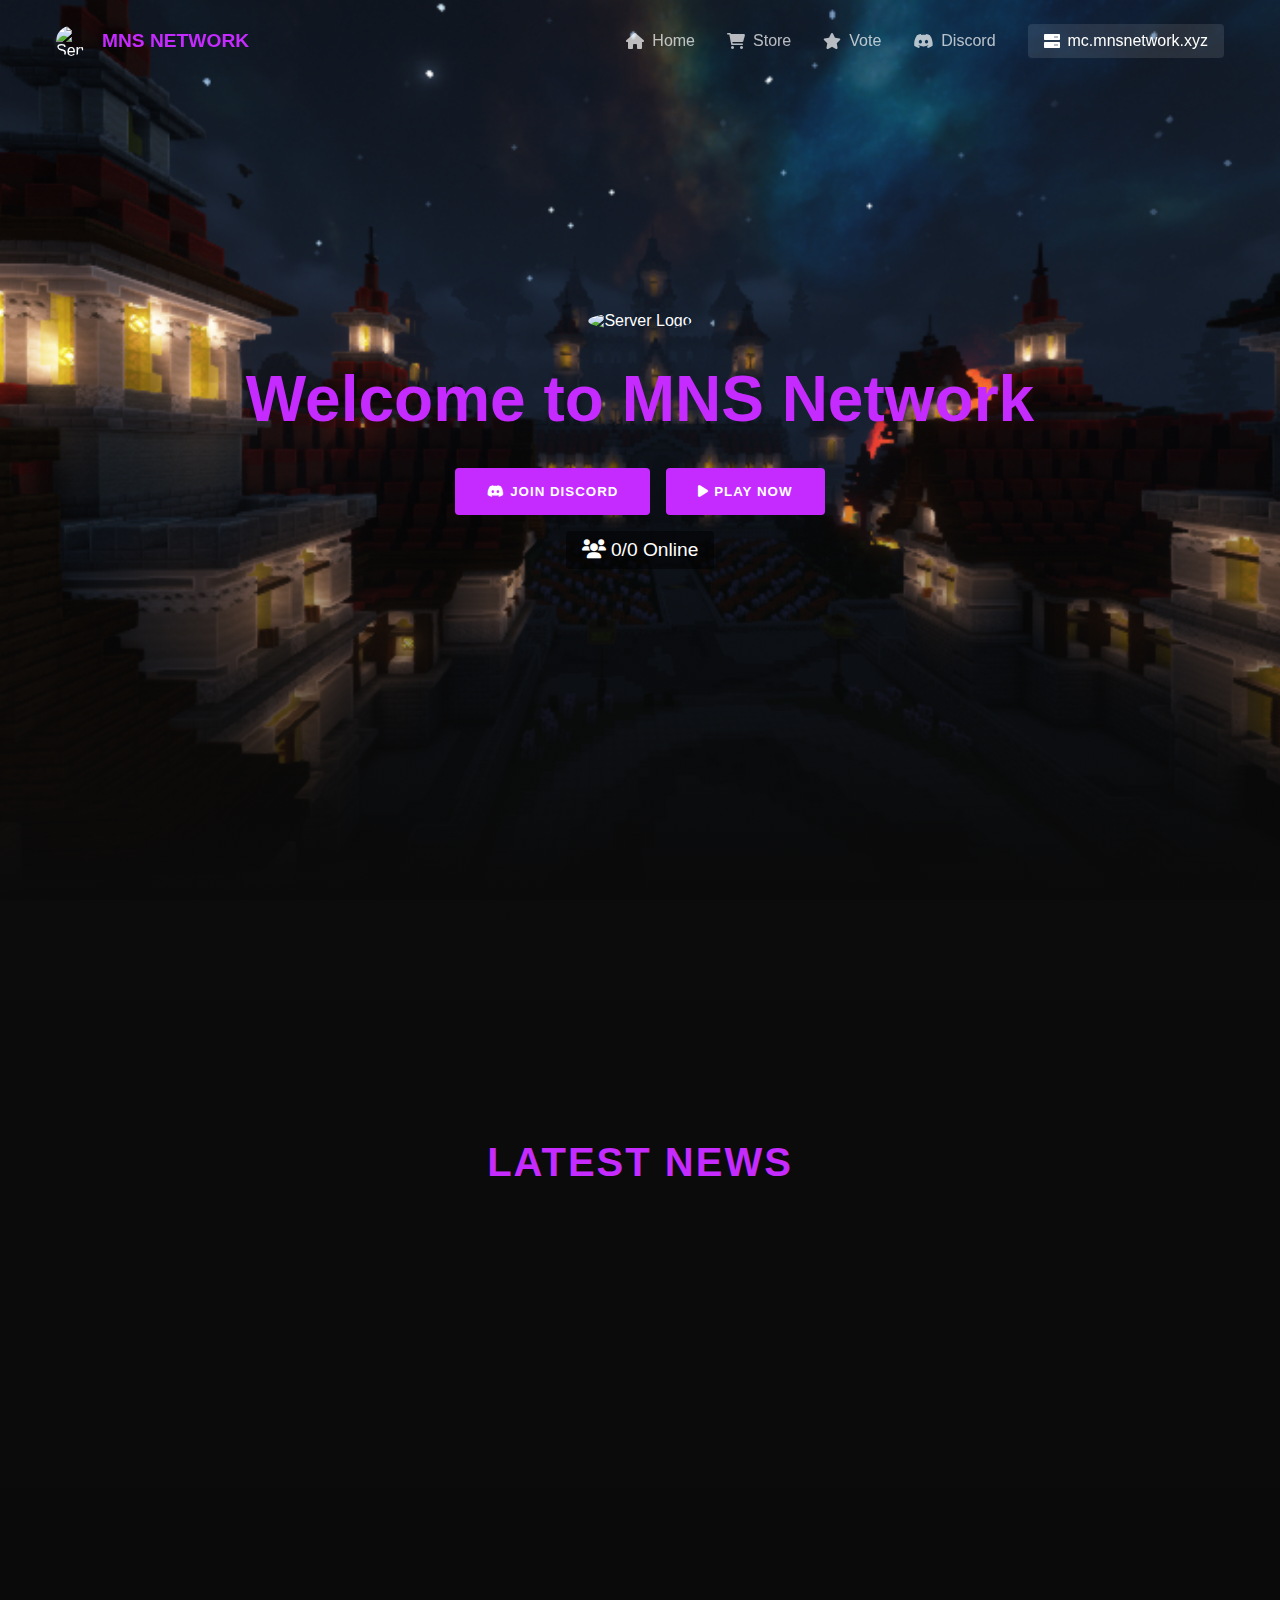
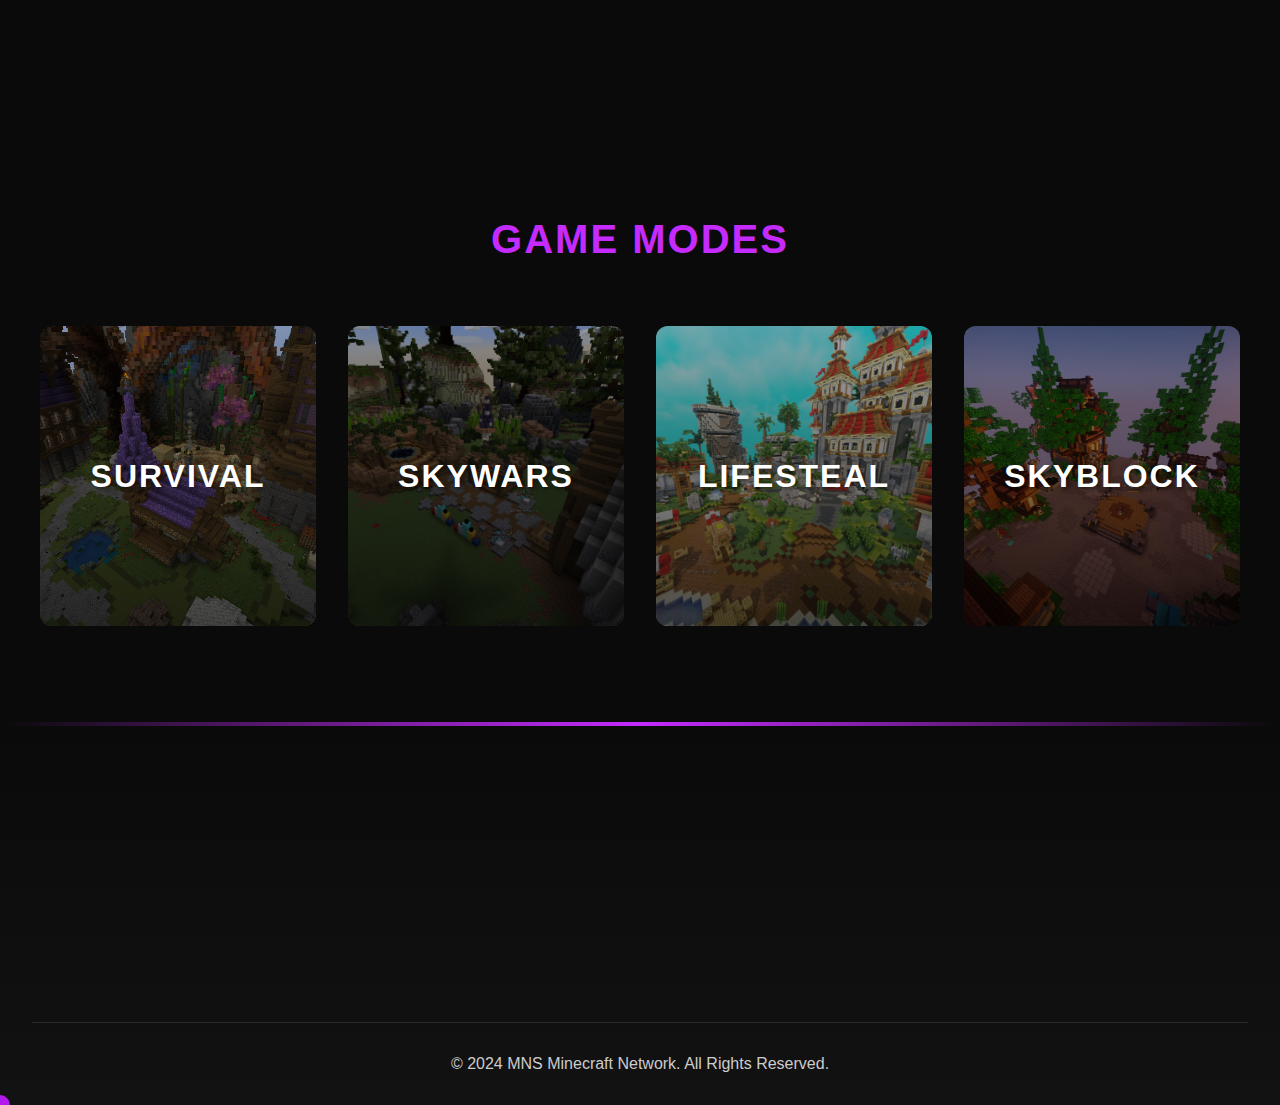
==== index.html @ c997a6c5 "fix issues" ====
<!DOCTYPE html>
<html lang="en">
<head>
    <meta charset="UTF-8">
    <meta name="viewport" content="width=device-width, initial-scale=1.0">
    <title>Home &#8226; MNS Minecraft Network</title>

    <!-- Meta Tags for SEO -->
    <meta name="description" content="Welcome to MNS Minecraft Network, your ultimate destination for Minecraft gaming! Join now for epic adventures, events, and more.">
    <meta name="keywords" content="MNS Minecraft Network, Minecraft server, play Minecraft, Minecraft adventures, join server, play with friends">
    <meta name="author" content="MNS Minecraft Network">

    <!-- Open Graph Meta Tags -->
    <meta property="og:title" content="Home • MNS Minecraft Network">
    <meta property="og:description" content="Explore the MNS Minecraft Network - packed with exciting events, features, and a friendly community! Join now and start your journey.">
    <meta property="og:image" content="https://mnsnetwork.xyz/images/home-preview.png"> <!-- Replace with an image URL representing the home page -->
    <meta property="og:url" content="https://mnsnetwork.xyz/">
    <meta property="og:type" content="website">

    <!-- Twitter Card Meta Tags -->
    <meta name="twitter:card" content="summary_large_image">
    <meta name="twitter:title" content="Home • MNS Minecraft Network">
    <meta name="twitter:description" content="Discover MNS Minecraft Network - your hub for thrilling Minecraft gameplay. Join now and become part of the community!">
    <meta name="twitter:image" content="https://mnsnetwork.xyz/images/home-preview.png"> <!-- Replace with the same preview image URL -->
    <meta name="twitter:site" content="@Miyuru99"> <!-- Replace with your Twitter handle -->

    <!-- Favicon -->
    <link rel="icon" type="image/png" href="https://mnsnetwork.xyz/logo.png">

    <!-- Stylesheets -->
    <link rel="stylesheet" href="https://cdnjs.cloudflare.com/ajax/libs/font-awesome/6.0.0/css/all.min.css">
    <link rel="stylesheet" href="statics/styles.css">
    <link rel="stylesheet" href="statics/home.css">
</head>
<body>
    <!-- Navigation -->
    <nav class="navbar">
        <div class="nav-content">
            <div class="logo">
                <img src="https://mnsnetwork.xyz/logo.png" alt="Server Logo">
                <span class="logo-text">MNS Network</span>
            </div>
            <div class="menu-toggle">
                <i class="fas fa-bars"></i>
            </div>
            <div class="nav-links">
                <a href="/"><i class="fas fa-home"></i> Home</a>
                <a href="store"><i class="fas fa-shopping-cart"></i> Store</a>
                <a href="vote"><i class="fas fa-star"></i> Vote</a>
                <a target="_blank" href="https://discord.mnsnetwork.xyz/"><i class="fab fa-discord"></i> Discord</a>
                <div class="server-ip">
                    <i class="fas fa-server"></i>
                    mc.mnsnetwork.xyz
                </div>
            </div>
        </div>
    </nav>

    <!-- Hero Section -->
    <section class="hero" id="home">
        <div class="hero-background"></div>
        <div class="hero-overlay"></div>
        <div class="hero-content">
            <img src="https://mnsnetwork.xyz/logo.png" alt="Server Logo" class="hero-logo">
            <h1>Welcome to MNS Network</h1>
            <div class="hero-buttons">
                <button class="btn btn-primary">
                    <a target="_blank" href="https://discord.mnsnetwork.xyz/" style="text-decoration: none; color: #ffffff;"><i class="fab fa-discord"></i> Join Discord</a>
                </button>
                <button class="btn btn-primary" onclick="copyServerIP()">
                    <i class="fas fa-play"></i> Play Now
                </button>
            </div>
            <div id="playerCount" class="player-count">
                <i class="fas fa-users"></i> Loading...
            </div>
        </div>
    </section>

    <!-- Announcements Section -->
    <section class="announcements">
        <h2 class="section-title">Latest News</h2>
        <div class="posts-grid">
            <div class="post-card">
                <div class="post-image">
                    <img src="https://i.ytimg.com/vi/VKi5_RzIHpE/maxresdefault.jpg" alt="News thumbnail">
                </div>
                <div class="post-content">
                    <h3>New Season Launch</h3>
                    <p>Join us for an epic new season with amazing rewards!</p>
                </div>
            </div>
            <div class="post-card">
                <div class="post-image">
                    <img src="https://i.ytimg.com/vi/VKi5_RzIHpE/maxresdefault.jpg" alt="News thumbnail">
                </div>
                <div class="post-content">
                    <h3>Battle Pass Update</h3>
                    <p>Get ready for exclusive items and challenges!</p>
                </div>
            </div>
            <div class="post-card">
                <div class="post-image">
                    <img src="https://i.ytimg.com/vi/VKi5_RzIHpE/maxresdefault.jpg" alt="News thumbnail">
                </div>
                <div class="post-content">
                    <h3>Weekend Event</h3>
                    <p>Double XP and special drops all weekend!</p>
                </div>
            </div>
        </div>
    </section>

    
    <!-- Game Modes Section -->
<section class="game-modes">
    <h2 class="section-title">Game Modes</h2>
    <div class="modes-grid">
        <div class="mode-card">
            <div class="mode-background survival-bg"></div>
            <div class="mode-overlay">
                <h3 class="mode-title">Survival</h3>
            </div>
        </div>
        <div class="mode-card">
            <div class="mode-background skywars-bg"></div>
            <div class="mode-overlay">
                <h3 class="mode-title">SkyWars</h3>
            </div>
        </div>
        <div class="mode-card">
            <div class="mode-background lifesteal-bg"></div>
            <div class="mode-overlay">
                <h3 class="mode-title">LifeSteal</h3>
            </div>
        </div>
        <div class="mode-card">
            <div class="mode-background skyblock-bg"></div>
            <div class="mode-overlay">
                <h3 class="mode-title">SkyBlock</h3>
            </div>
        </div>
    </div>
</section>


    <!-- Footer -->
    <footer class="footer">
        <div class="footer-content">
            <div class="footer-column">
                <h3>Navigation</h3>
                <ul>
                    <li><a href="/"><i class="fas fa-home"></i> Home</a></li>
                    <li><a href="store"><i class="fas fa-shopping-cart"></i> Store</a></li>
                    <li><a href="vote"><i class="fas fa-star"></i> Vote</a></li>
                </ul>
            </div>
            <div class="footer-column">
                <h3>Community</h3>
                <ul>
                    <li><a target="_blank" href="https://discord.mnsnetwork.xyz/"><i class="fab fa-discord"></i> Discord</a></li>
                    <li><a href="https://forum.mnsnetwork.xyz/"><i class="fas fa-comments"></i> Forums</a></li>
                    <li><a href="rules"><i class="fas fa-gavel"></i> Rules</a></li>
                </ul>
            </div>
            <div class="footer-column">
                <h3>Support</h3>
                <ul>
                    <li><a href="contact-us"><i class="fas fa-envelope"></i> Contact Us</a></li>
                    <li><a href="tos"><i class="fas fa-file-alt"></i> Terms of Service</a></li>
                    <li><a href="https://status.mnsnetwork.xyz/"><i class="fa-solid fa-server"></i> Status</a></li>
                </ul>
            </div>
        </div>
        <div class="footer-bottom">
            <p>&copy; 2024 MNS Minecraft Network. All Rights Reserved.</p>
        </div>
    </footer>
    <script src="statics/script.js"></script>
</html>
---- statics/styles.css ----
/* Custom Properties */
:root {
    --primary: #c52bff;
    --secondary: #a123d1;
    --dark-bg: #121212;
    --darker-bg: #0a0a0a;
    --text-light: #ffffff;
    --text-gray: #cccccc;
}

/* Global Styles */
* {
    margin: 0;
    padding: 0;
    box-sizing: border-box;
}

html {
    scroll-behavior: smooth;
}

body {
    cursor: none; /* Hide the default cursor */
    font-family: 'Arial', sans-serif;
    background-color: var(--dark-bg);
    color: var(--text-light);
    min-height: 100vh;
    width: 100%;
    overflow-x: hidden;
    position: relative;
}

/* Custom Scrollbar */
::-webkit-scrollbar {
    width: 8px;
}

::-webkit-scrollbar-track {
    background: var(--darker-bg);
}

::-webkit-scrollbar-thumb {
    background: var(--primary);
    border-radius: 4px;
}

/* Navigation */
.navbar {
    background: transparent;
    position: fixed;
    transition: background-color 0.3s ease;
    width: 100%;
    z-index: 1000;
    padding: 1.5rem 0;
}

.navbar.scrolled {
    background: rgba(10, 10, 10, 0.95);
    backdrop-filter: blur(5px);
}

.nav-content {
    max-width: 1200px;
    margin: 0 auto;
    display: flex;
    justify-content: space-between;
    align-items: center;
    padding: 0 1rem;
}

.logo {
    display: flex;
    align-items: center;
    gap: 1rem;
}

.logo img {
    width: 30px;
    height: 30px;
    border-radius: 50%;
    object-fit: cover;
}

.logo-text {
    font-size: 1.2rem;
    font-weight: bold;
    color: var(--primary);
    text-transform: uppercase;
}

.nav-links {
    display: flex;
    gap: 2rem;
    align-items: center;
}

.nav-links a {
    color: rgba(255, 255, 255, 0.7);
    text-decoration: none;
    transition: color 0.3s ease;
    display: flex;
    align-items: center;
    gap: 0.5rem;
}

.nav-links a:hover {
    color: var(--primary);
}

.server-ip {
    background: rgba(255, 255, 255, 0.1);
    padding: 0.5rem 1rem;
    border-radius: 4px;
    cursor: pointer;
    display: flex;
    align-items: center;
    gap: 0.5rem;
}

.server-ip:hover {
    background: var(--primary);
}

.menu-toggle {
    display: none;
    font-size: 1.5rem;
    cursor: pointer;
    color: var(--text-light);
}

.hero.scrolled .hero-background {
    opacity: 0.3;
}

.hero.scrolled .hero-overlay {
    background: rgba(10, 10, 10, 0.8);
}


/* Hero Section */
.hero {
    transition: background-color 0.3s ease;
    min-height: 100vh;
    width: 100vw;
    position: relative;
    margin-bottom: 0;
    display: flex;
    align-items: center;
    justify-content: center;
    text-align: center;
    padding: 0;
    overflow: hidden;
}

.hero-background {
    transition: opacity 0.3s ease;
    position: absolute;
    top: 0;
    left: 0;
    width: 100%;
    height: 100%;
    background: url('img/bg.png');
    background-size: cover;
    background-position: center;
    background-attachment: fixed;
    z-index: 1;
}

.hero-logo {
    width: 150px;
    height: 150px;
    border-radius: 50%;
    margin-bottom: 2rem;
    animation: float 3s ease-in-out infinite;
}

@keyframes float {
    0%, 100% { transform: translateY(0); }
    50% { transform: translateY(-20px); }
}

.hero-overlay {
    background: linear-gradient(
        to bottom,
        rgba(18, 18, 18, 0.3) 0%,
        rgba(18, 18, 18, 0.5) 50%,
        transparent 100%
    );
    z-index: 4; /* Below content but above the hero background */
}

.hero-content {
    position: relative;
    z-index: 5; /* Ensures content is above all overlays */
    margin-top: 80px;
    padding-bottom: 100px;
}

.hero-buttons, .player-count {
    z-index: 6; /* Individual elements above the overlay */
}

.hero-content h1 {
    font-size: 4rem;
    margin-bottom: 1rem;
    color: var(--primary);
}

.player-count {
    color: var(--text-light);
    font-size: 1.2rem;
    margin-top: 1rem;
    background: rgba(0, 0, 0, 0.5);
    padding: 0.5rem 1rem;
    border-radius: 4px;
    display: inline-block;
}

.hero-buttons {
    position: relative;
    z-index: 4; /* Ensures it is above the overlay */
    display: flex;
    gap: 1rem;
    justify-content: center;
    margin-top: 2rem;
}

.btn {
    padding: 1rem 2rem;
    border: none;
    border-radius: 4px;
    cursor: pointer;
    transition: all 0.3s ease;
    font-weight: bold;
    text-transform: uppercase;
    letter-spacing: 1px;
}

.btn-primary {
    background: var(--primary);
    color: var(--text-light);
}

.btn-primary:hover {
    background: var(--secondary);
    transform: translateY(-2px);
    box-shadow: none; /* Remove shadow if unnecessary */
}

/* Announcements Section */
.hero::after {
    background: linear-gradient(
        to bottom,
        transparent 0%,
        rgba(10, 10, 10, 0.1) 20%,
        rgba(10, 10, 10, 0.5) 60%,
        rgba(10, 10, 10, 0.8) 85%,
        var(--darker-bg) 100%
    );
}

.hero::before {
    content: '';
    position: absolute;
    bottom: 0;
    left: 0;
    width: 100%;
    height: 50%; /* Adjust this value to control the fade's reach */
    background: linear-gradient(
        to top,
        var(--darker-bg) 0%,
        transparent 100%
    );
    z-index: 3; /* Ensure it appears above the hero background but below content */
    pointer-events: none; /* Keeps the overlay non-interactive */
}

.hero, .announcements {
    pointer-events: auto; /* Ensures all content is interactable */
}

.hero-buttons, .posts-grid, .post-card {
    pointer-events: auto; /* Keeps buttons and posts clickable */
}

.announcements {
    position: relative;
    z-index: 2; /* Ensure it's layered below the clickable content */
    padding: 12rem 2rem 6rem;
    background: linear-gradient(
        to bottom,
        rgba(10, 10, 10, 0.8) 0%,
        var(--darker-bg) 100%
    );
}

.section-title {
    color: var(--primary);
    font-size: 2.5rem;
    text-align: center;
    margin-top: 3rem;
    margin-bottom: 4rem;
    text-transform: uppercase;
    letter-spacing: 2px;
}

.posts-grid {
    display: grid;
    grid-template-columns: repeat(auto-fit, minmax(300px, 1fr));
    gap: 2rem;
    max-width: 1200px;
    margin: 0 auto;
}

.post-card {
    background: var(--dark-bg);
    border-radius: 12px;
    overflow: hidden;
    transition: transform 0.3s ease;
    box-shadow: 0 5px 15px rgba(0, 0, 0, 0.3);
}

.post-card:hover {
    transform: translateY(-10px);
    box-shadow: 0 10px 25px rgba(243, 52, 227, 0.2);
}

.post-image {
    width: 100%;
    height: 200px;
    overflow: hidden;
}

.post-image img {
    width: 100%;
    height: 100%;
    object-fit: cover;
    transition: transform 0.3s ease;
}

.post-card:hover .post-image img {
    transform: scale(1.1);
}

.post-content {
    padding: 1.5rem;
}

.post-content h3 {
    color: var(--primary);
    margin-bottom: 1rem;
    font-size: 1.5rem;
}

.post-content p {
    color: var(--text-gray);
}

/* Footer */
.footer {
    background: linear-gradient(var(--darker-bg), var(--dark-bg));
    padding: 6rem 2rem 2rem;
    position: relative;
}

.footer::before {
    content: '';
    position: absolute;
    top: 0;
    left: 0;
    right: 0;
    height: 4px;
    background: linear-gradient(90deg, var(--darker-bg), var(--primary), var(--darker-bg));
}

.footer-content {
    max-width: 1200px;
    margin: 0 auto;
    display: grid;
    grid-template-columns: repeat(auto-fit, minmax(250px, 1fr));
    gap: 3rem;
    place-items: center; /* Centers each column within the grid */
}

.footer-column {
    align-items: center; /* Centers title and content horizontally */
}

.footer-column h3 {
    color: var(--primary);
    margin-bottom: 1.5rem;
    font-size: 1.3rem;
    text-transform: uppercase;
    letter-spacing: 1px;
}

.footer-column ul {
    list-style: none;
}

.footer-column ul li {
    margin-bottom: 0.8rem;
}

.footer-column ul li a {
    color: var(--text-gray);
    text-decoration: none;
    transition: all 0.3s ease;
    display: flex;
    align-items: center;
    gap: 0.5rem;
}

.footer-column ul li a:hover {
    color: var(--primary);
    transform: translateX(5px);
}

.footer-bottom {
    text-align: center;
    margin-top: 4rem;
    padding-top: 2rem;
    border-top: 1px solid rgba(255, 255, 255, 0.1);
    color: var(--text-gray);
}
@media (max-width: 768px) {
    .menu-toggle {
        display: block;
        z-index: 1001;
    }

    .navbar {
        background: var(--darker-bg);
        padding: 1rem;
        height: auto;
    }
    
    .nav-links {
        display: none;
        position: fixed;
        top: 0;
        left: 0;
        width: 100%;
        height: 100vh;
        background: var(--darker-bg);
        flex-direction: column;
        justify-content: center;
        align-items: center;
        gap: 2rem;
        padding: 2rem;
        transition: all 0.3s ease;
    }

    .nav-links.active {
        display: flex;
    }

    .nav-content {
        padding: 0.5rem 1rem;
    }

    .logo {
        z-index: 1001;
    }

    .player-count {
        position: static;
        margin-top: 1rem;
        background: rgba(197, 43, 255, 0.2);
        padding: 0.5rem 1rem;
        border-radius: 4px;
        font-size: 1rem;
    }

    .hero-content {
        padding: 1rem;
        margin-top: 60px;
    }

    .hero-content h1 {
        font-size: 2.5rem;
        word-wrap: break-word;
    }

    /* Updated news/posts section for mobile */
    .posts-grid {
        display: flex;
        flex-direction: column;
        align-items: center;
        gap: 2rem;
        padding: 0 1rem;
    }

    .post-card {
        width: 100%;
        max-width: 400px;
    }

    .post-content {
        text-align: center;
    }

    .footer-content {
        padding: 0 1rem;
        text-align: center;
    }
}



.custom-cursor {
    width: 20px;
    height: 20px;
    background: var(--primary);
    border-radius: 50%;
    position: fixed;
    pointer-events: none;
    z-index: 9999;
    transform: translate(-50%, -50%);
    transition: transform 0.1s ease;
    mix-blend-mode: difference;
}
---- statics/home.css ----
/* Game Modes Section */
.game-modes {
    padding: 6rem 2rem;
    position: relative;
    z-index: 2;
    background: var(--darker-bg);
}

.modes-grid {
    display: grid;
    grid-template-columns: repeat(auto-fit, minmax(250px, 1fr));
    gap: 2rem;
    max-width: 1200px;
    margin: 0 auto;
}

.mode-card {
    position: relative;
    height: 300px;
    border-radius: 12px;
    overflow: hidden;
    transition: transform 0.3s ease;
    cursor: pointer;
}

.mode-card:hover {
    transform: translateY(-10px);
}

.mode-background {
    position: absolute;
    top: 0;
    left: 0;
    width: 100%;
    height: 100%;
    background-size: cover;
    background-position: center;
    transition: transform 0.3s ease;
}

.mode-card:hover .mode-background {
    transform: scale(1.1);
}

.mode-overlay {
    position: absolute;
    top: 0;
    left: 0;
    width: 100%;
    height: 100%;
    background: linear-gradient(
        to bottom,
        rgba(0, 0, 0, 0.3),
        rgba(0, 0, 0, 0.7)
    );
    display: flex;
    align-items: center;
    justify-content: center;
}

.mode-title {
    color: var(--text-light);
    font-size: 2rem;
    font-weight: bold;
    text-transform: uppercase;
    letter-spacing: 2px;
    text-shadow: 2px 2px 4px rgba(0, 0, 0, 0.5);
}

/* Background images for each mode */
.survival-bg {
    background-image: url('img/survival.png');
}

.skywars-bg {
    background-image: url('img/skywars.png');
}

.lifesteal-bg {
    background-image: url('img/lifesteal.png');
}

.skyblock-bg {
    background-image: url('img/skyblock.png');
}

/* Media Queries */
@media (max-width: 768px) {
    .modes-grid {
        grid-template-columns: 1fr;
        padding: 0 1rem;
    }

    .mode-card {
        height: 250px;
    }

    .mode-title {
        font-size: 1.75rem;
    }
}
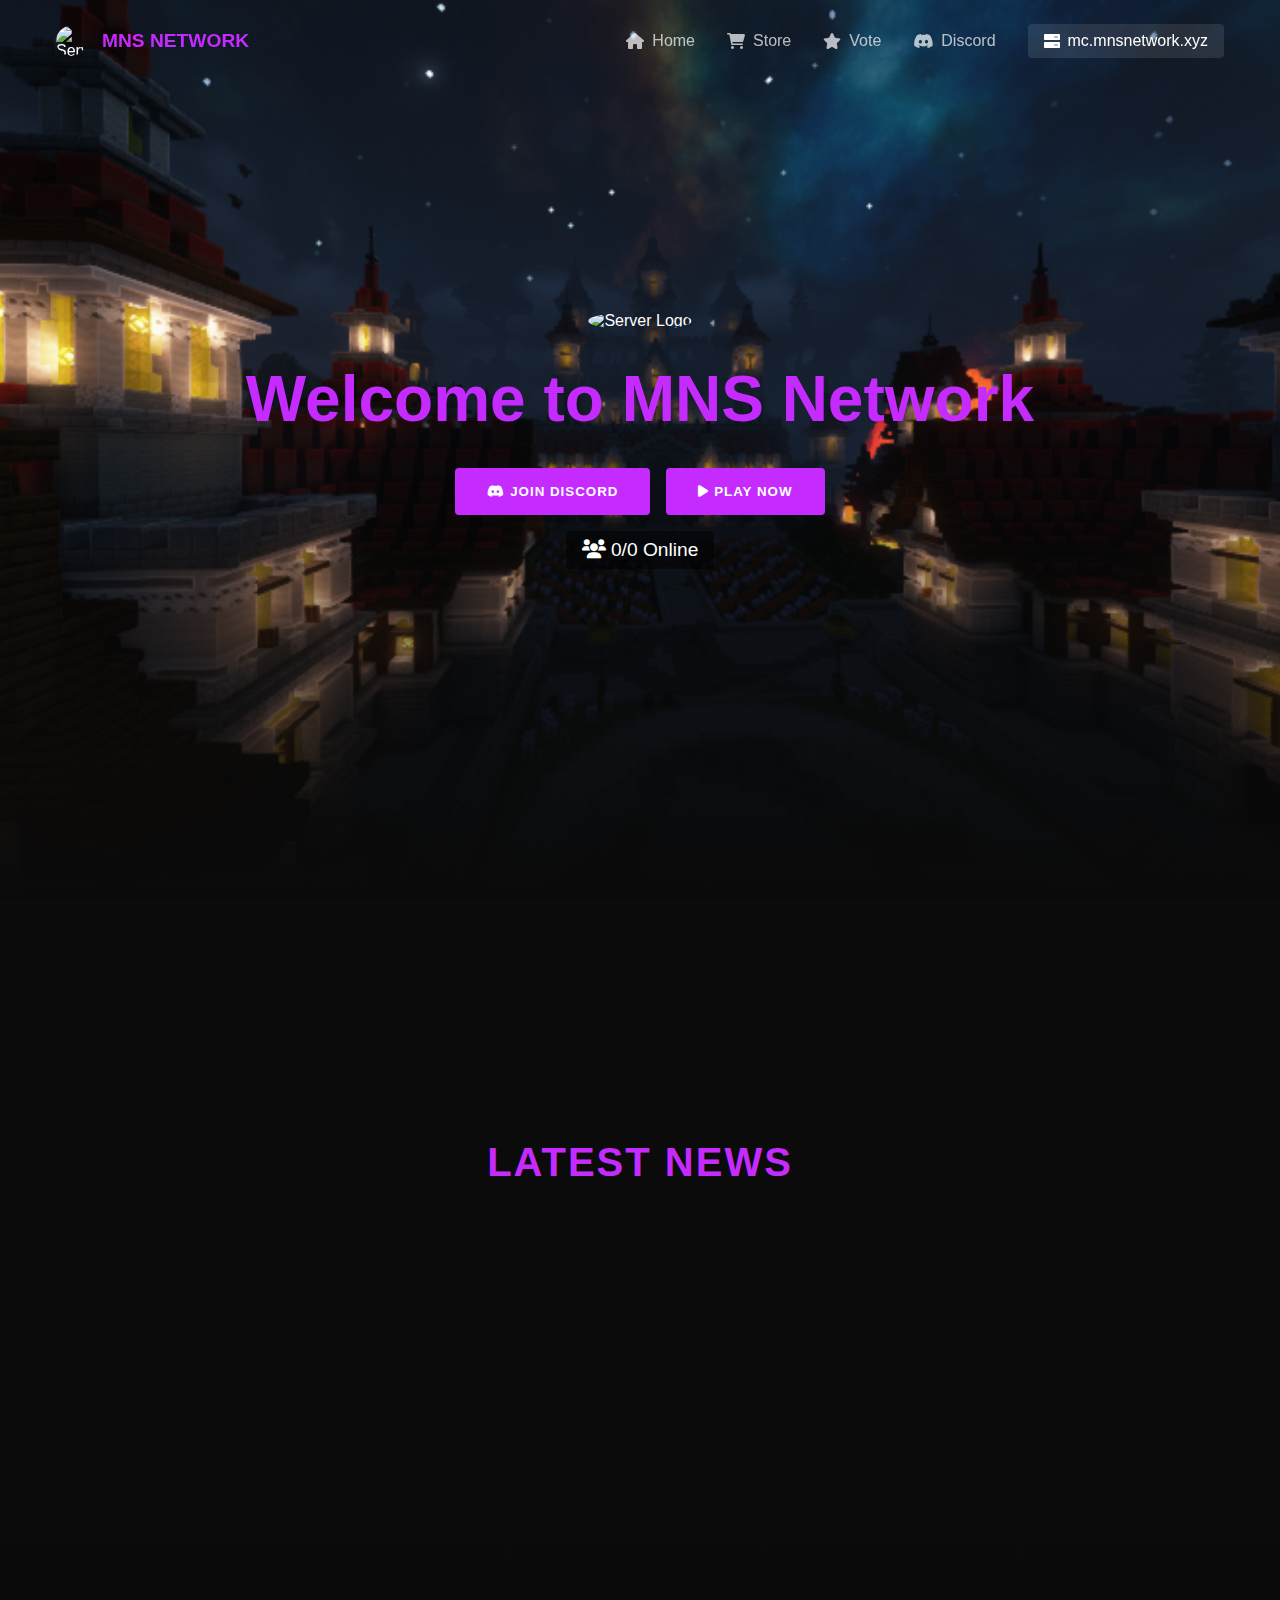
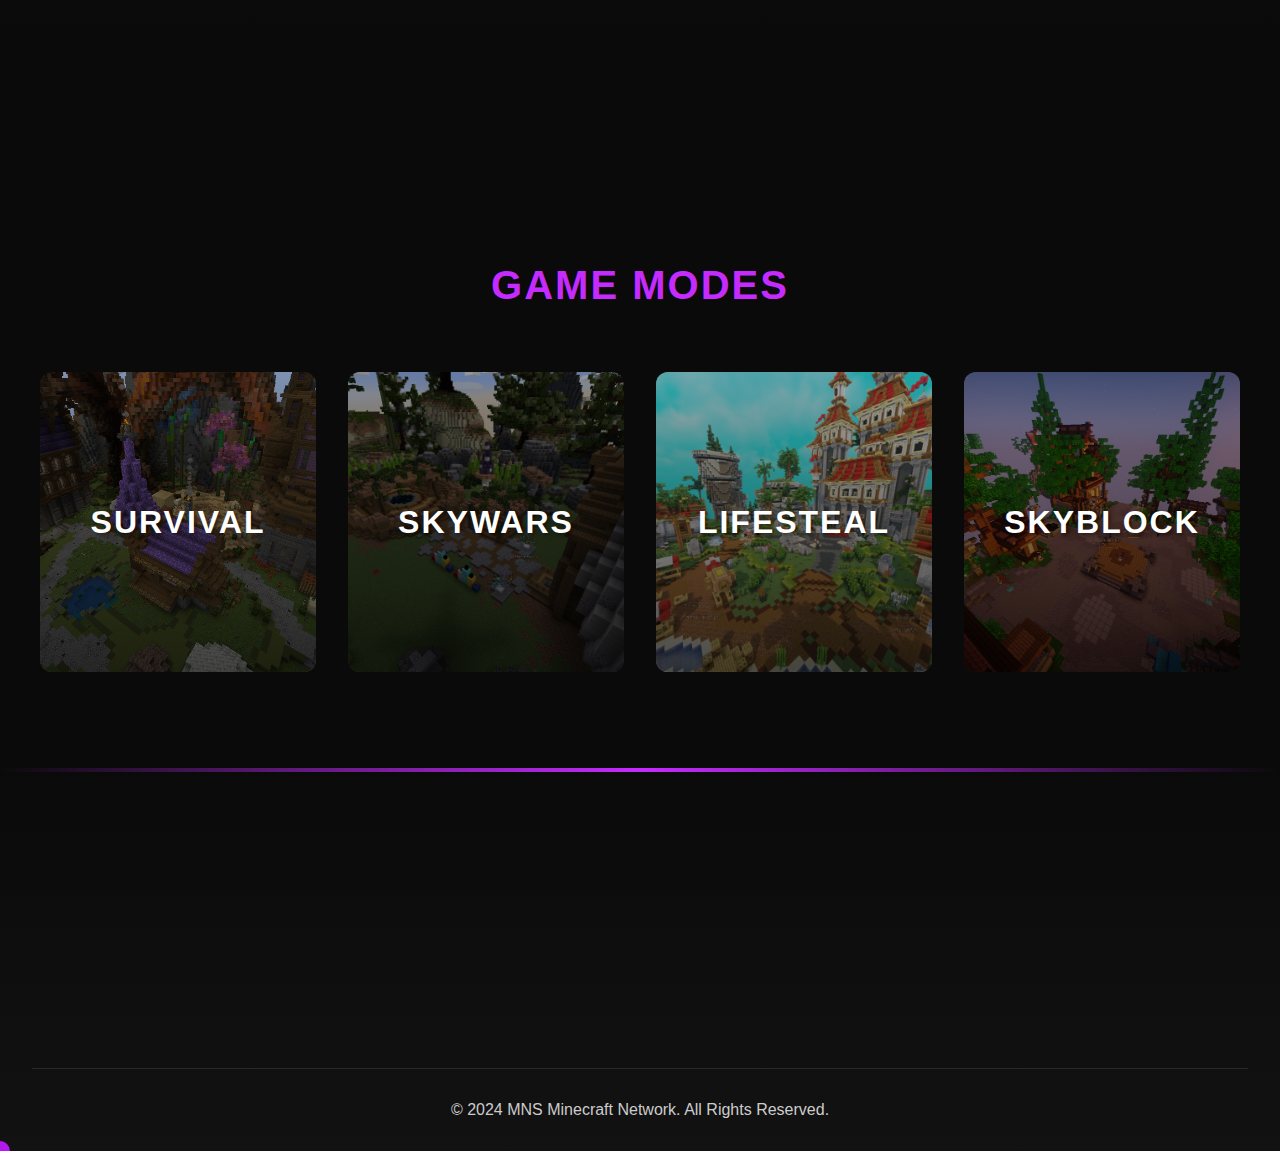
==== commit 2015f917: "Update index.html" ====
--- a/index.html
+++ b/index.html
@@ -13,7 +13,7 @@
     <!-- Open Graph Meta Tags -->
     <meta property="og:title" content="Home • MNS Minecraft Network">
     <meta property="og:description" content="Explore the MNS Minecraft Network - packed with exciting events, features, and a friendly community! Join now and start your journey.">
-    <meta property="og:image" content="https://mnsnetwork.xyz/images/home-preview.png"> <!-- Replace with an image URL representing the home page -->
+    <meta property="og:image" content="https://mnsnetwork.xyz/logo.png"> <!-- Replace with an image URL representing the home page -->
     <meta property="og:url" content="https://mnsnetwork.xyz/">
     <meta property="og:type" content="website">
 
@@ -21,7 +21,7 @@
     <meta name="twitter:card" content="summary_large_image">
     <meta name="twitter:title" content="Home • MNS Minecraft Network">
     <meta name="twitter:description" content="Discover MNS Minecraft Network - your hub for thrilling Minecraft gameplay. Join now and become part of the community!">
-    <meta name="twitter:image" content="https://mnsnetwork.xyz/images/home-preview.png"> <!-- Replace with the same preview image URL -->
+    <meta name="twitter:image" content="https://mnsnetwork.xyz/logo.png"> <!-- Replace with the same preview image URL -->
     <meta name="twitter:site" content="@Miyuru99"> <!-- Replace with your Twitter handle -->
 
     <!-- Favicon -->
@@ -83,11 +83,11 @@
         <div class="posts-grid">
             <div class="post-card">
                 <div class="post-image">
-                    <img src="https://i.ytimg.com/vi/VKi5_RzIHpE/maxresdefault.jpg" alt="News thumbnail">
+                    <img src="https://mnsnetwork.xyz/post/statics/img/skywars-lobby.png" alt="News thumbnail">
                 </div>
                 <div class="post-content">
-                    <h3>New Season Launch</h3>
-                    <p>Join us for an epic new season with amazing rewards!</p>
+                    <h3>SkyWars Arrives in Sri Lanka on MNS Network! 🚀</h3>
+                    <p>Experience thrilling PvP action with 20+ unique maps and exciting cosmetics. Join the battle today on mc.mnsnetwork.xyz!</p>
                 </div>
             </div>
             <div class="post-card">
@@ -177,4 +177,4 @@
         </div>
     </footer>
     <script src="statics/script.js"></script>
-</html>+</html>
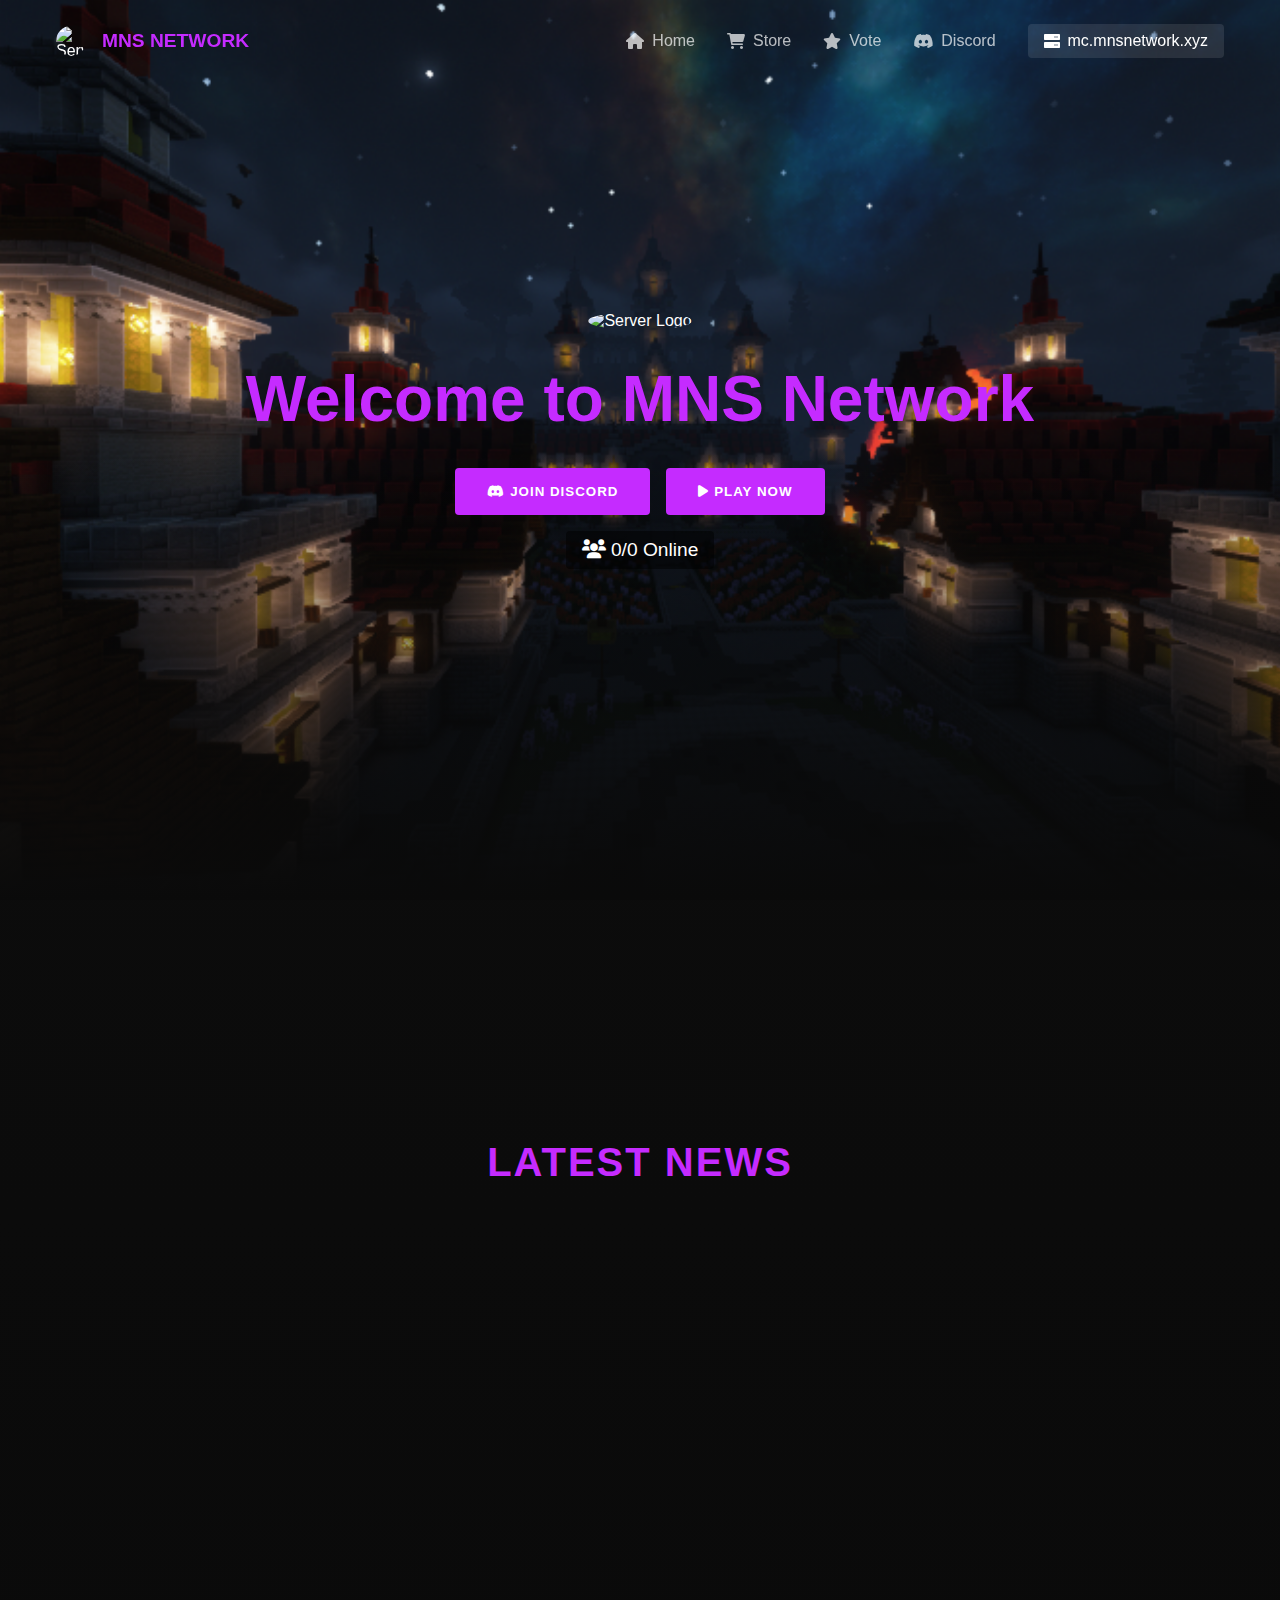
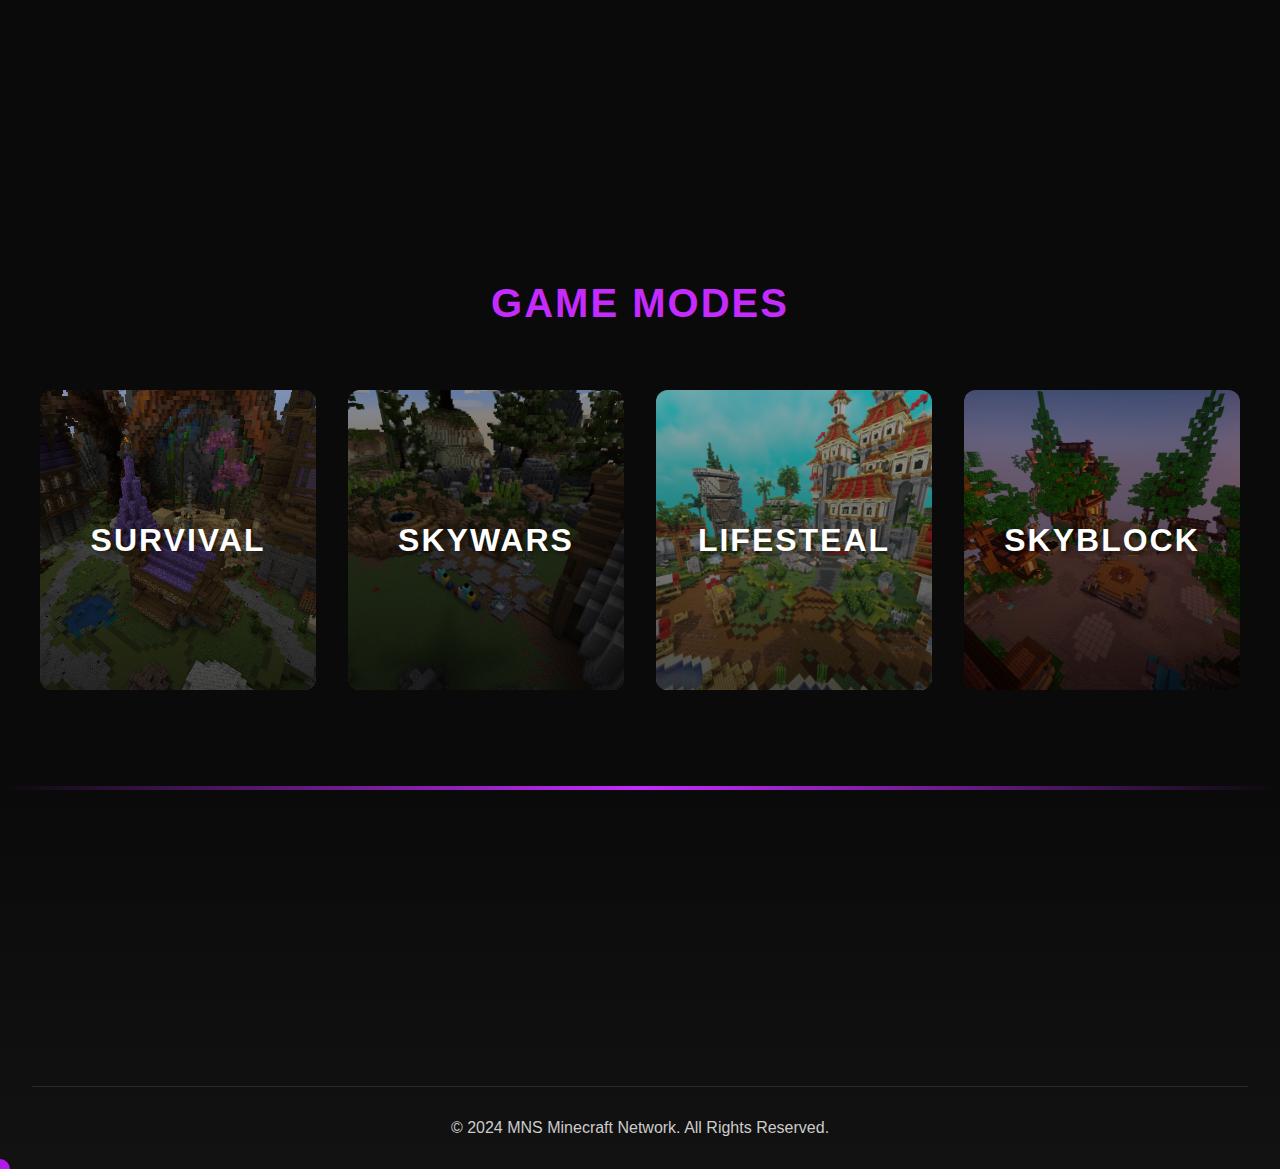
==== commit 5aa806fc: "Update index.html" ====
--- a/index.html
+++ b/index.html
@@ -86,17 +86,17 @@
                     <img src="https://mnsnetwork.xyz/post/statics/img/skywars-lobby.png" alt="News thumbnail">
                 </div>
                 <div class="post-content">
-                    <h3>SkyWars Arrives in Sri Lanka on MNS Network! 🚀</h3>
+                    <h3><a href="https://mnsnetwork.xyz/post/1-skywars-arrives-in-sri-lanka.html" style="text-decoration: none; color: #c52bff;">SkyWars Arrives in Sri Lanka on MNS Network! 🚀</a></h3>
                     <p>Experience thrilling PvP action with 20+ unique maps and exciting cosmetics. Join the battle today on mc.mnsnetwork.xyz!</p>
                 </div>
             </div>
             <div class="post-card">
                 <div class="post-image">
-                    <img src="https://i.ytimg.com/vi/VKi5_RzIHpE/maxresdefault.jpg" alt="News thumbnail">
+                    <img src="http://mnsnetwork.xyz/post/statics/img/towny.png" alt="News thumbnail">
                 </div>
                 <div class="post-content">
-                    <h3>Battle Pass Update</h3>
-                    <p>Get ready for exclusive items and challenges!</p>
+                    <h3><a href="https://mnsnetwork.xyz/post/2-towny-launches-in-sri-lanka.html" style="text-decoration: none; color: #c52bff;">Towny Launches in Sri Lanka on MNS Network! 🏰</a></h3>
+                    <p>Build your empire with friends, explore a dynamic economy system, and create thriving communities. Start your journey today on mc.mnsnetwork.xyz!</p>
                 </div>
             </div>
             <div class="post-card">
